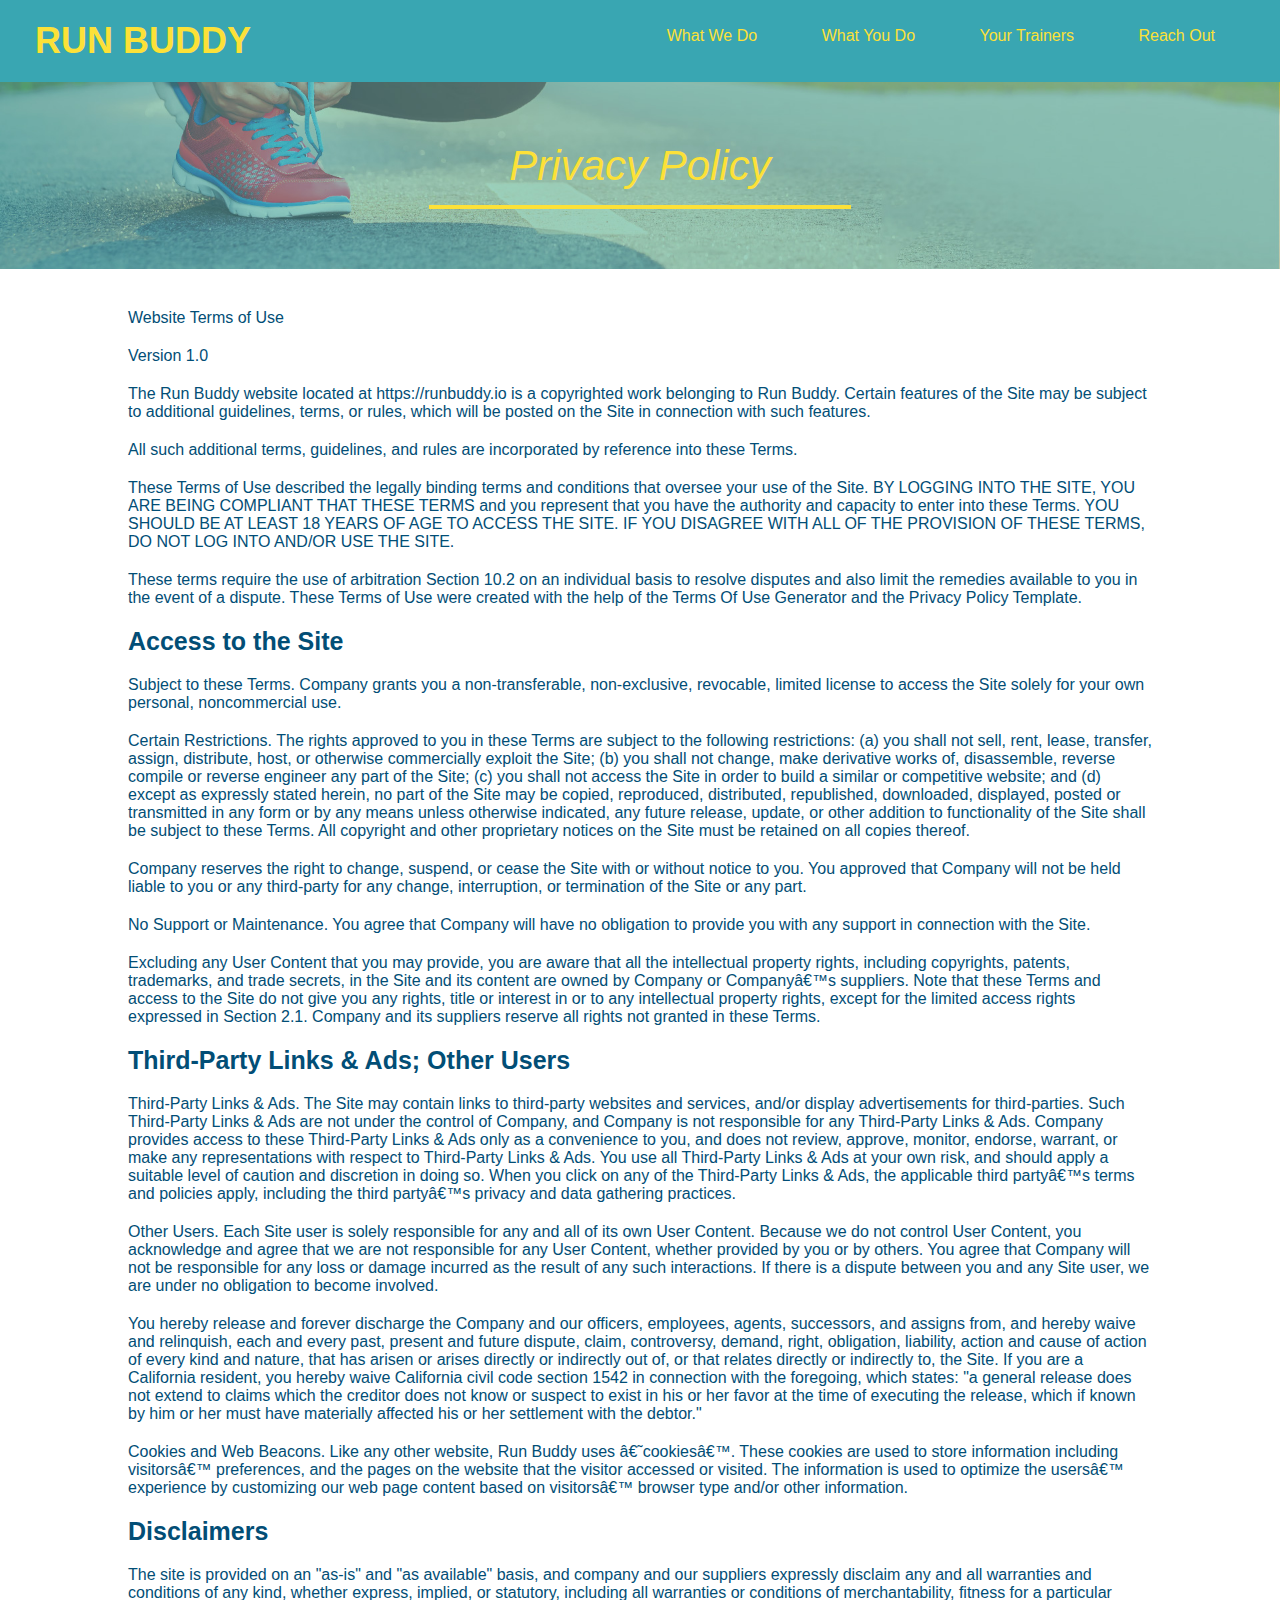
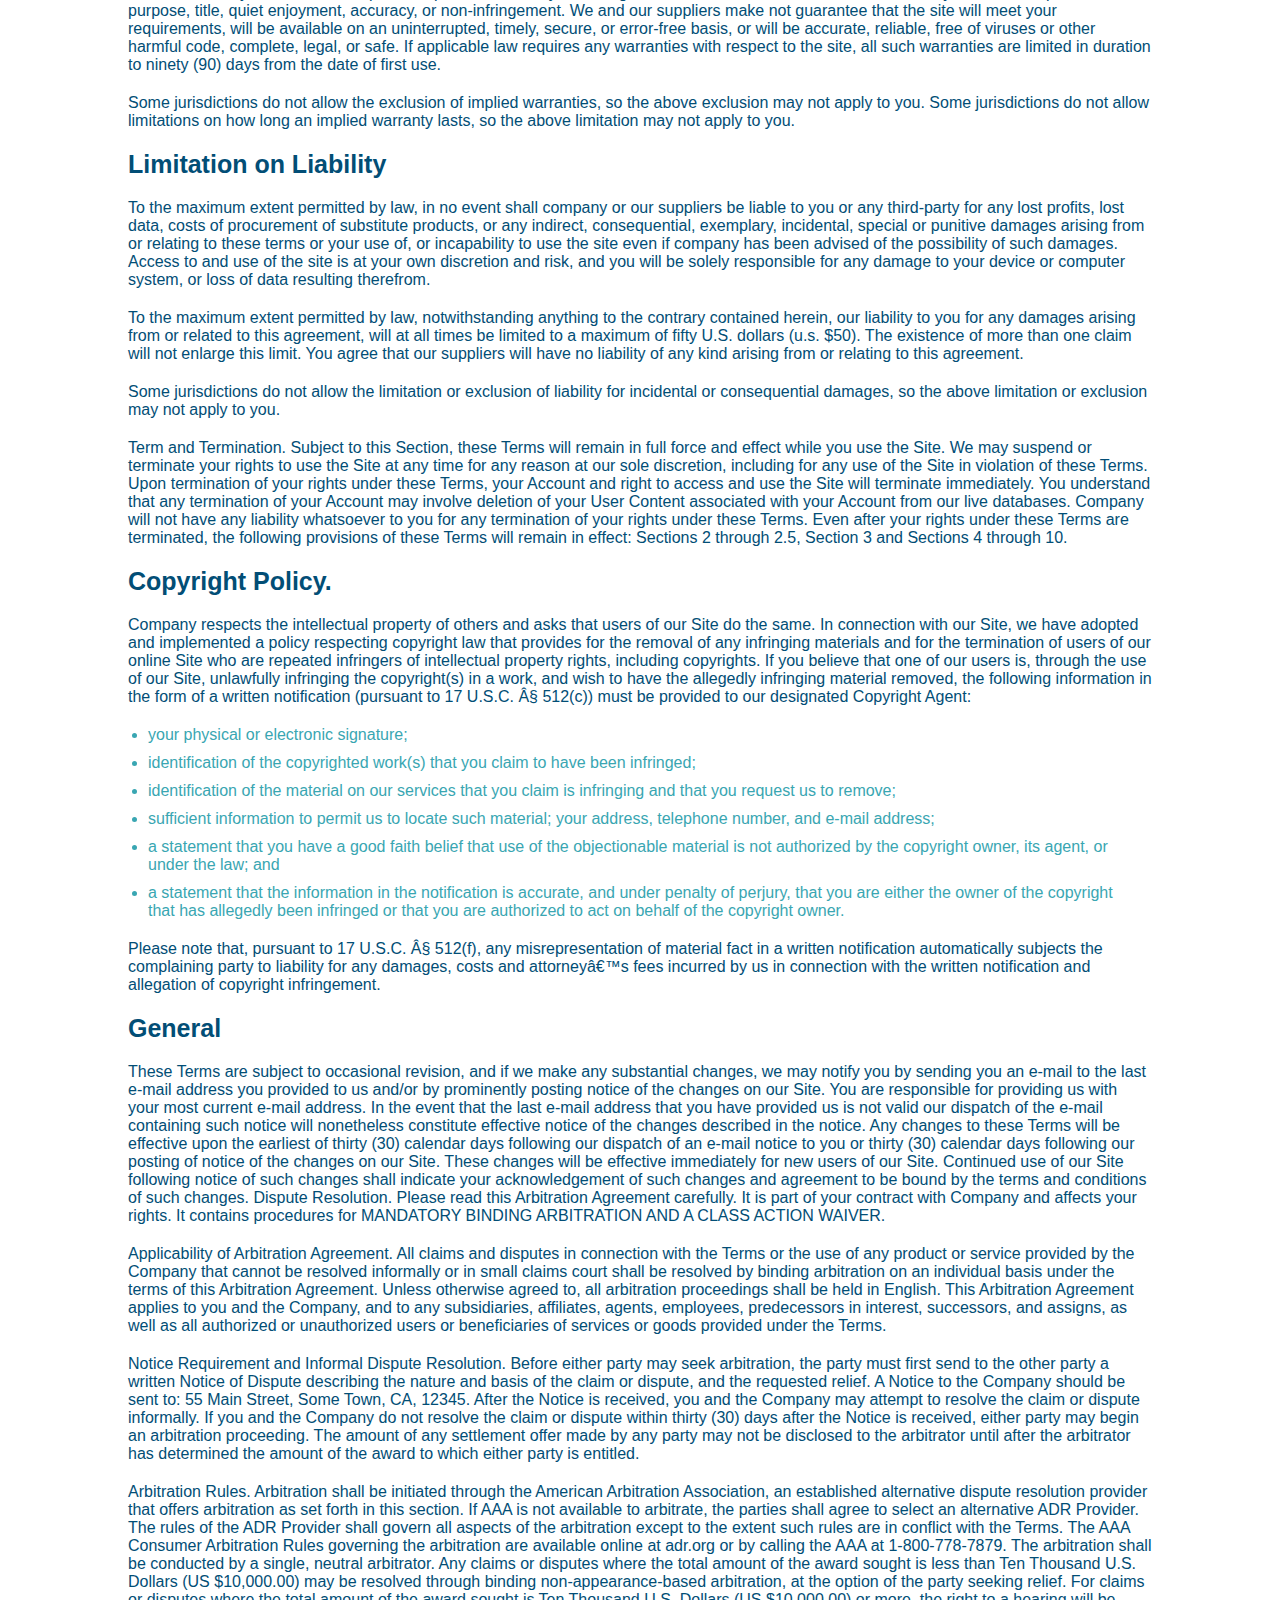
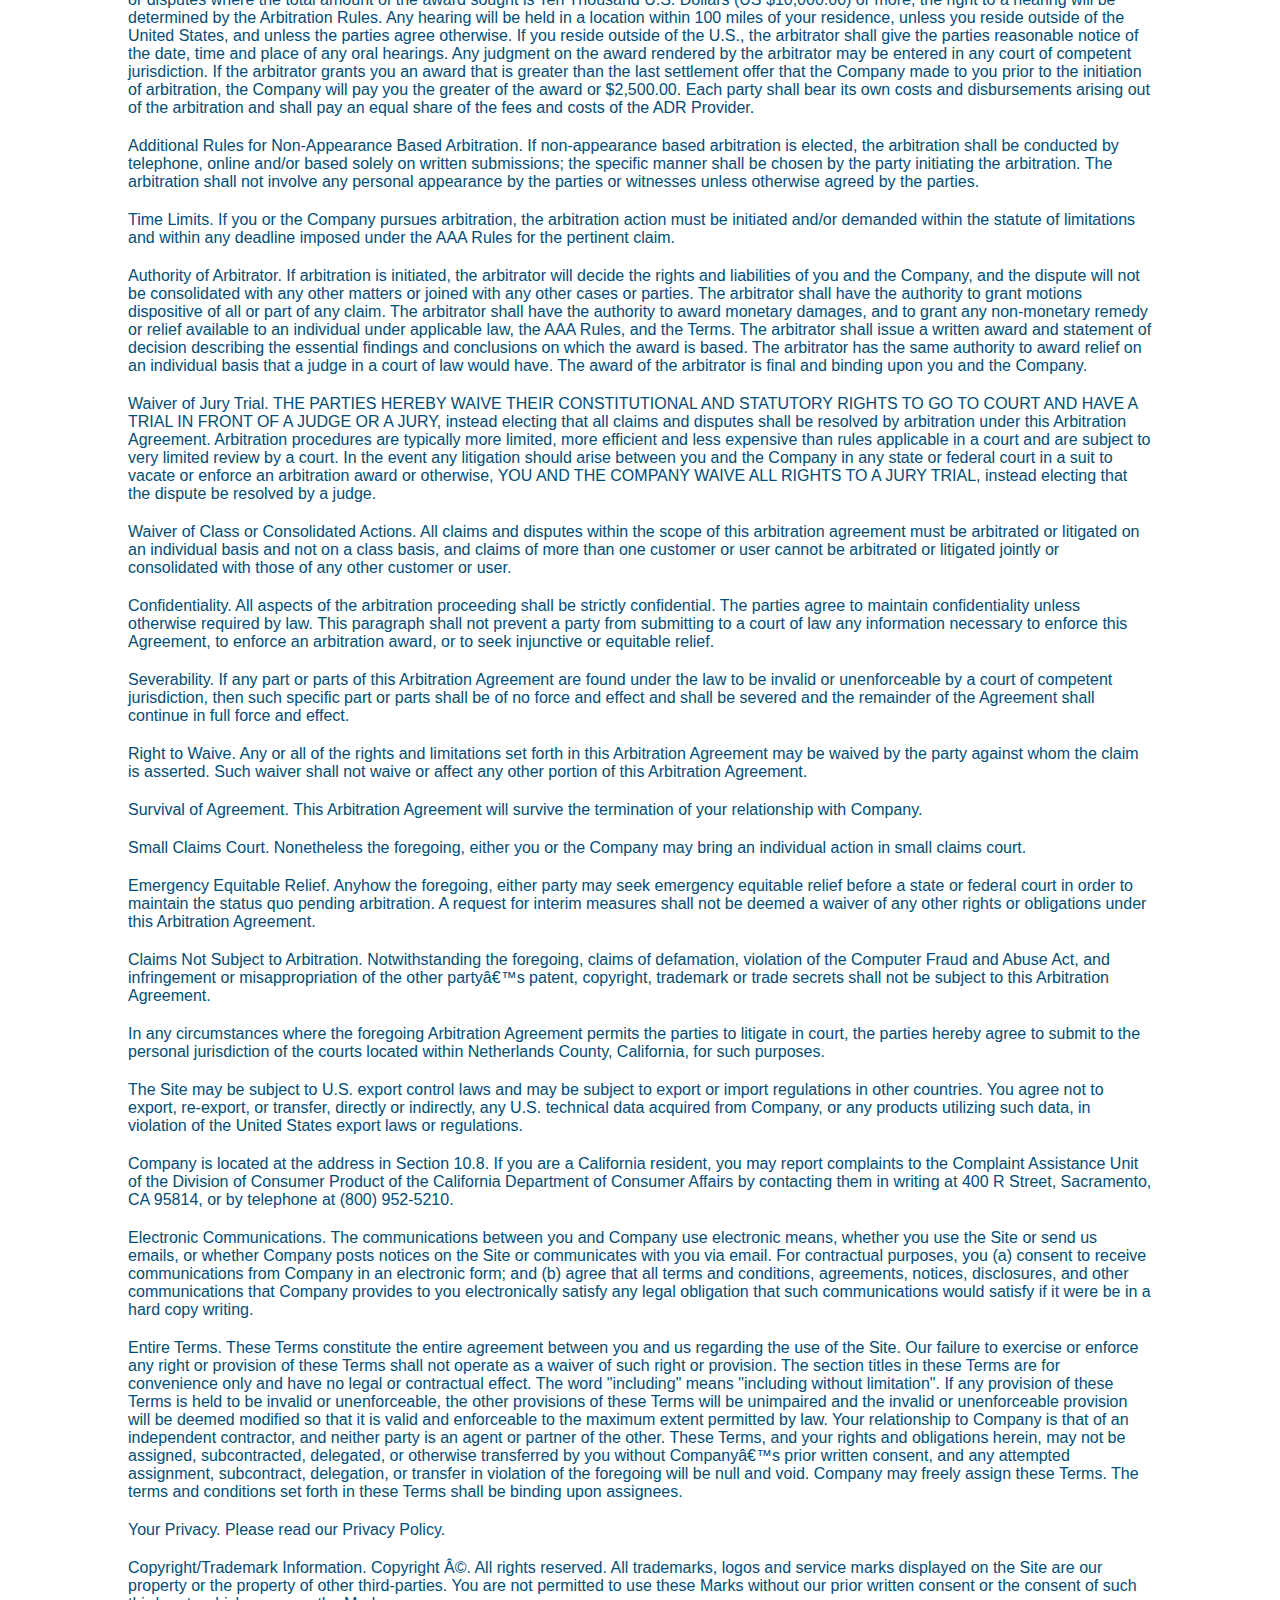
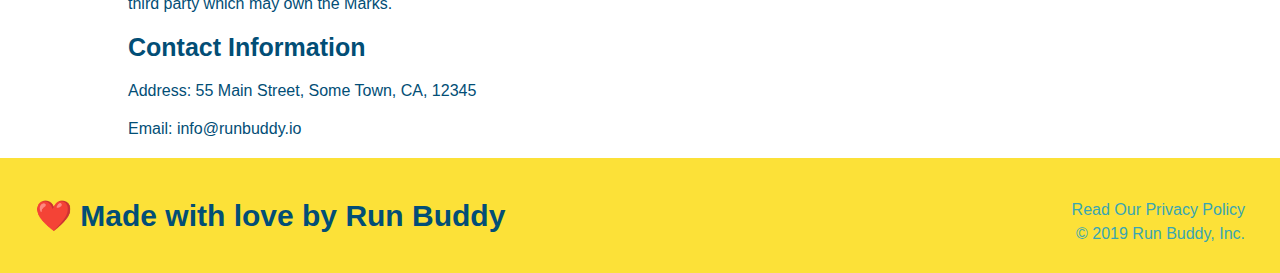
==== privacy-policy.html @ da738c7b "Privacy Policy" ====
<!DOCTYPE html>
<html lang="en">
    <head>
        <meta charset="UTF-8" />
        <title>Privacy Policy - Run Buddy</title>
        <link rel="stylesheet" href="./assets/css/style.css" />
        <link rel="stylesheet" href="./assets/css/secondary-styles.css" />
    </head>
    <body>

        <header>
            <h1>
                <a href="/">RUN BUDDY</a>
            </h1>
            <nav>
                <ul>
                    <li>
                        <a href="./index.html#what-we-do">What We Do</a>
                    </li>
                    <li>
                        <a href="./index.html#what-you-do">What You Do</a>
                    </li>
                    <li>
                        <a href="./index.html#your-trainers">Your Trainers</a>
                    </li>
                    <li>
                        <a href="./index.html#reach-out">Reach Out</a>
                    </li>
                </ul>
            </nav>
        </header>

        <section class="hero">
            <h2 class="page-title">Privacy Policy</h2>
        </section>

        <article class="secondary-content">
    
            <p>
                Website Terms of Use
              </p>
        
              <p>
                Version 1.0
              </p>
        
              <p>
                The Run Buddy website located at https://runbuddy.io is a copyrighted work belonging to Run Buddy. Certain
                features of the Site may be subject to additional guidelines, terms, or rules, which will be posted on the Site
                in connection with such features.
              </p>
        
              <p>
                All such additional terms, guidelines, and rules are incorporated by reference into these Terms.
              </p>
        
              <p>
                These Terms of Use described the legally binding terms and conditions that oversee your use of the Site. BY
                LOGGING INTO THE SITE, YOU ARE BEING COMPLIANT THAT THESE TERMS and you represent that you have the authority
                and capacity to enter into these Terms. YOU SHOULD BE AT LEAST 18 YEARS OF AGE TO ACCESS THE SITE. IF YOU
                DISAGREE WITH ALL OF THE PROVISION OF THESE TERMS, DO NOT LOG INTO AND/OR USE THE SITE.
              </p>
        
              <p>
                These terms require the use of arbitration Section 10.2 on an individual basis to resolve disputes and also
                limit the remedies available to you in the event of a dispute. These Terms of Use were created with the help of
                the Terms Of Use Generator and the Privacy Policy Template.
              </p>
        
              <h3>
                Access to the Site
              </h3>
        
              <p>
                Subject to these Terms. Company grants you a non-transferable, non-exclusive, revocable, limited license to
                access the Site solely for your own personal, noncommercial use.
              </p>
        
              <p>
                Certain Restrictions. The rights approved to you in these Terms are subject to the following restrictions: (a)
                you shall not sell, rent, lease, transfer, assign, distribute, host, or otherwise commercially exploit the Site;
                (b) you shall not change, make derivative works of, disassemble, reverse compile or reverse engineer any part of
                the Site; (c) you shall not access the Site in order to build a similar or competitive website; and (d) except
                as expressly stated herein, no part of the Site may be copied, reproduced, distributed, republished, downloaded,
                displayed, posted or transmitted in any form or by any means unless otherwise indicated, any future release,
                update, or other addition to functionality of the Site shall be subject to these Terms. All copyright and other
                proprietary notices on the Site must be retained on all copies thereof.
              </p>
        
              <p>
                Company reserves the right to change, suspend, or cease the Site with or without notice to you. You approved
                that Company will not be held liable to you or any third-party for any change, interruption, or termination of
                the Site or any part.
              </p>
        
              <p>
                No Support or Maintenance. You agree that Company will have no obligation to provide you with any support in
                connection with the Site.
              </p>
        
              <p>
                Excluding any User Content that you may provide, you are aware that all the intellectual property rights,
                including copyrights, patents, trademarks, and trade secrets, in the Site and its content are owned by Company
                or Companyâ€™s suppliers. Note that these Terms and access to the Site do not give you any rights, title or
                interest in or to any intellectual property rights, except for the limited access rights expressed in Section
                2.1. Company and its suppliers reserve all rights not granted in these Terms.
              </p>
        
              <h3>
                Third-Party Links & Ads; Other Users
              </h3>
        
              <p>
                Third-Party Links & Ads. The Site may contain links to third-party websites and services, and/or display
                advertisements for third-parties. Such Third-Party Links & Ads are not under the control of Company, and Company
                is not responsible for any Third-Party Links & Ads. Company provides access to these Third-Party Links & Ads
                only as a convenience to you, and does not review, approve, monitor, endorse, warrant, or make any
                representations with respect to Third-Party Links & Ads. You use all Third-Party Links & Ads at your own risk,
                and should apply a suitable level of caution and discretion in doing so. When you click on any of the
                Third-Party Links & Ads, the applicable third partyâ€™s terms and policies apply, including the third partyâ€™s
                privacy and data gathering practices.
              </p>
        
              <p>
                Other Users. Each Site user is solely responsible for any and all of its own User Content. Because we do not
                control User Content, you acknowledge and agree that we are not responsible for any User Content, whether
                provided by you or by others. You agree that Company will not be responsible for any loss or damage incurred as
                the result of any such interactions. If there is a dispute between you and any Site user, we are under no
                obligation to become involved.
              </p>
        
              <p>
                You hereby release and forever discharge the Company and our officers, employees, agents, successors, and
                assigns from, and hereby waive and relinquish, each and every past, present and future dispute, claim,
                controversy, demand, right, obligation, liability, action and cause of action of every kind and nature, that has
                arisen or arises directly or indirectly out of, or that relates directly or indirectly to, the Site. If you are
                a California resident, you hereby waive California civil code section 1542 in connection with the foregoing,
                which states: "a general release does not extend to claims which the creditor does not know or suspect to exist
                in his or her favor at the time of executing the release, which if known by him or her must have materially
                affected his or her settlement with the debtor."
              </p>
        
              <p>
                Cookies and Web Beacons. Like any other website, Run Buddy uses â€˜cookiesâ€™. These cookies are used to store
                information including visitorsâ€™ preferences, and the pages on the website that the visitor accessed or visited.
                The information is used to optimize the usersâ€™ experience by customizing our web page content based on visitorsâ€™
                browser type and/or other information.
              </p>
        
              <h3>
                Disclaimers
              </h3>
        
              <p>
                The site is provided on an "as-is" and "as available" basis, and company and our suppliers expressly disclaim
                any and all warranties and conditions of any kind, whether express, implied, or statutory, including all
                warranties or conditions of merchantability, fitness for a particular purpose, title, quiet enjoyment, accuracy,
                or non-infringement. We and our suppliers make not guarantee that the site will meet your requirements, will be
                available on an uninterrupted, timely, secure, or error-free basis, or will be accurate, reliable, free of
                viruses or other harmful code, complete, legal, or safe. If applicable law requires any warranties with respect
                to the site, all such warranties are limited in duration to ninety (90) days from the date of first use.
              </p>
        
              <p>
                Some jurisdictions do not allow the exclusion of implied warranties, so the above exclusion may not apply to
                you. Some jurisdictions do not allow limitations on how long an implied warranty lasts, so the above limitation
                may not apply to you.
              </p>
        
              <h3>
                Limitation on Liability
              </h3>
        
              <p>
                To the maximum extent permitted by law, in no event shall company or our suppliers be liable to you or any
                third-party for any lost profits, lost data, costs of procurement of substitute products, or any indirect,
                consequential, exemplary, incidental, special or punitive damages arising from or relating to these terms or
                your use of, or incapability to use the site even if company has been advised of the possibility of such
                damages. Access to and use of the site is at your own discretion and risk, and you will be solely responsible
                for any damage to your device or computer system, or loss of data resulting therefrom.
              </p>
        
              <p>
                To the maximum extent permitted by law, notwithstanding anything to the contrary contained herein, our liability
                to you for any damages arising from or related to this agreement, will at all times be limited to a maximum of
                fifty U.S. dollars (u.s. $50). The existence of more than one claim will not enlarge this limit. You agree that
                our suppliers will have no liability of any kind arising from or relating to this agreement.
              </p>
        
              <p>
                Some jurisdictions do not allow the limitation or exclusion of liability for incidental or consequential
                damages, so the above limitation or exclusion may not apply to you.
              </p>
        
              <p>
                Term and Termination. Subject to this Section, these Terms will remain in full force and effect while you use
                the Site. We may suspend or terminate your rights to use the Site at any time for any reason at our sole
                discretion, including for any use of the Site in violation of these Terms. Upon termination of your rights under
                these Terms, your Account and right to access and use the Site will terminate immediately. You understand that
                any termination of your Account may involve deletion of your User Content associated with your Account from our
                live databases. Company will not have any liability whatsoever to you for any termination of your rights under
                these Terms. Even after your rights under these Terms are terminated, the following provisions of these Terms
                will remain in effect: Sections 2 through 2.5, Section 3 and Sections 4 through 10.
              </p>
        
              <h3>
                Copyright Policy.
              </h3>
        
              <p>
                Company respects the intellectual property of others and asks that users of our Site do the same. In connection
                with our Site, we have adopted and implemented a policy respecting copyright law that provides for the removal
                of any infringing materials and for the termination of users of our online Site who are repeated infringers of
                intellectual property rights, including copyrights. If you believe that one of our users is, through the use of
                our Site, unlawfully infringing the copyright(s) in a work, and wish to have the allegedly infringing material
                removed, the following information in the form of a written notification (pursuant to 17 U.S.C. Â§ 512(c)) must
                be provided to our designated Copyright Agent:
              </p>
        
              <ul>
                <li>
                  your physical or electronic signature;
                </li>
                <li>
                  identification of the copyrighted work(s) that you claim to have been infringed;
                </li>
                <li>
                  identification of the material on our services that you claim is infringing and that you request us to remove;
                </li>
                <li>
                  sufficient information to permit us to locate such material; your address, telephone number, and e-mail
                  address;
                </li>
                <li>
                  a statement that you have a good faith belief that use of the objectionable material is not authorized by the
                  copyright owner, its agent, or under the law; and
                </li>
                <li>
                  a statement that the information in the notification is accurate, and under penalty of perjury, that you are
                  either the owner of the copyright that has allegedly been infringed or that you are authorized to act on
                  behalf of the copyright owner.
                </li>
              </ul>
        
              <p>
                Please note that, pursuant to 17 U.S.C. Â§ 512(f), any misrepresentation of material fact in a written
                notification automatically subjects the complaining party to liability for any damages, costs and attorneyâ€™s
                fees incurred by us in connection with the written notification and allegation of copyright infringement.
              </p>
        
              <h3>
                General
              </h3>
        
              <p>
                These Terms are subject to occasional revision, and if we make any substantial changes, we may notify you by
                sending you an e-mail to the last e-mail address you provided to us and/or by prominently posting notice of the
                changes on our Site. You are responsible for providing us with your most current e-mail address. In the event
                that the last e-mail address that you have provided us is not valid our dispatch of the e-mail containing such
                notice will nonetheless constitute effective notice of the changes described in the notice. Any changes to these
                Terms will be effective upon the earliest of thirty (30) calendar days following our dispatch of an e-mail
                notice to you or thirty (30) calendar days following our posting of notice of the changes on our Site. These
                changes will be effective immediately for new users of our Site. Continued use of our Site following notice of
                such changes shall indicate your acknowledgement of such changes and agreement to be bound by the terms and
                conditions of such changes. Dispute Resolution. Please read this Arbitration Agreement carefully. It is part of
                your contract with Company and affects your rights. It contains procedures for MANDATORY BINDING ARBITRATION AND
                A CLASS ACTION WAIVER.
              </p>
        
              <p>
                Applicability of Arbitration Agreement. All claims and disputes in connection with the Terms or the use of any
                product or service provided by the Company that cannot be resolved informally or in small claims court shall be
                resolved by binding arbitration on an individual basis under the terms of this Arbitration Agreement. Unless
                otherwise agreed to, all arbitration proceedings shall be held in English. This Arbitration Agreement applies to
                you and the Company, and to any subsidiaries, affiliates, agents, employees, predecessors in interest,
                successors, and assigns, as well as all authorized or unauthorized users or beneficiaries of services or goods
                provided under the Terms.
              </p>
        
              <p>
                Notice Requirement and Informal Dispute Resolution. Before either party may seek arbitration, the party must
                first send to the other party a written Notice of Dispute describing the nature and basis of the claim or
                dispute, and the requested relief. A Notice to the Company should be sent to: 55 Main Street, Some Town, CA,
                12345. After the Notice is received, you and the Company may attempt to resolve the claim or dispute informally.
                If you and the Company do not resolve the claim or dispute within thirty (30) days after the Notice is received,
                either party may begin an arbitration proceeding. The amount of any settlement offer made by any party may not
                be disclosed to the arbitrator until after the arbitrator has determined the amount of the award to which either
                party is entitled.
              </p>
        
              <p>
                Arbitration Rules. Arbitration shall be initiated through the American Arbitration Association, an established
                alternative dispute resolution provider that offers arbitration as set forth in this section. If AAA is not
                available to arbitrate, the parties shall agree to select an alternative ADR Provider. The rules of the ADR
                Provider shall govern all aspects of the arbitration except to the extent such rules are in conflict with the
                Terms. The AAA Consumer Arbitration Rules governing the arbitration are available online at adr.org or by
                calling the AAA at 1-800-778-7879. The arbitration shall be conducted by a single, neutral arbitrator. Any
                claims or disputes where the total amount of the award sought is less than Ten Thousand U.S. Dollars (US
                $10,000.00) may be resolved through binding non-appearance-based arbitration, at the option of the party seeking
                relief. For claims or disputes where the total amount of the award sought is Ten Thousand U.S. Dollars (US
                $10,000.00) or more, the right to a hearing will be determined by the Arbitration Rules. Any hearing will be
                held in a location within 100 miles of your residence, unless you reside outside of the United States, and
                unless the parties agree otherwise. If you reside outside of the U.S., the arbitrator shall give the parties
                reasonable notice of the date, time and place of any oral hearings. Any judgment on the award rendered by the
                arbitrator may be entered in any court of competent jurisdiction. If the arbitrator grants you an award that is
                greater than the last settlement offer that the Company made to you prior to the initiation of arbitration, the
                Company will pay you the greater of the award or $2,500.00. Each party shall bear its own costs and
                disbursements arising out of the arbitration and shall pay an equal share of the fees and costs of the ADR
                Provider.
              </p>
        
              <p>
                Additional Rules for Non-Appearance Based Arbitration. If non-appearance based arbitration is elected, the
                arbitration shall be conducted by telephone, online and/or based solely on written submissions; the specific
                manner shall be chosen by the party initiating the arbitration. The arbitration shall not involve any personal
                appearance by the parties or witnesses unless otherwise agreed by the parties.
              </p>
        
              <p>
                Time Limits. If you or the Company pursues arbitration, the arbitration action must be initiated and/or demanded
                within the statute of limitations and within any deadline imposed under the AAA Rules for the pertinent claim.
              </p>
        
              <p>
                Authority of Arbitrator. If arbitration is initiated, the arbitrator will decide the rights and liabilities of
                you and the Company, and the dispute will not be consolidated with any other matters or joined with any other
                cases or parties. The arbitrator shall have the authority to grant motions dispositive of all or part of any
                claim. The arbitrator shall have the authority to award monetary damages, and to grant any non-monetary remedy
                or relief available to an individual under applicable law, the AAA Rules, and the Terms. The arbitrator shall
                issue a written award and statement of decision describing the essential findings and conclusions on which the
                award is based. The arbitrator has the same authority to award relief on an individual basis that a judge in a
                court of law would have. The award of the arbitrator is final and binding upon you and the Company.
              </p>
        
              <p>
                Waiver of Jury Trial. THE PARTIES HEREBY WAIVE THEIR CONSTITUTIONAL AND STATUTORY RIGHTS TO GO TO COURT AND HAVE
                A TRIAL IN FRONT OF A JUDGE OR A JURY, instead electing that all claims and disputes shall be resolved by
                arbitration under this Arbitration Agreement. Arbitration procedures are typically more limited, more efficient
                and less expensive than rules applicable in a court and are subject to very limited review by a court. In the
                event any litigation should arise between you and the Company in any state or federal court in a suit to vacate
                or enforce an arbitration award or otherwise, YOU AND THE COMPANY WAIVE ALL RIGHTS TO A JURY TRIAL, instead
                electing that the dispute be resolved by a judge.
              </p>
        
              <p>
                Waiver of Class or Consolidated Actions. All claims and disputes within the scope of this arbitration agreement
                must be arbitrated or litigated on an individual basis and not on a class basis, and claims of more than one
                customer or user cannot be arbitrated or litigated jointly or consolidated with those of any other customer or
                user.
              </p>
        
              <p>
                Confidentiality. All aspects of the arbitration proceeding shall be strictly confidential. The parties agree to
                maintain confidentiality unless otherwise required by law. This paragraph shall not prevent a party from
                submitting to a court of law any information necessary to enforce this Agreement, to enforce an arbitration
                award, or to seek injunctive or equitable relief.
              </p>
        
              <p>
                Severability. If any part or parts of this Arbitration Agreement are found under the law to be invalid or
                unenforceable by a court of competent jurisdiction, then such specific part or parts shall be of no force and
                effect and shall be severed and the remainder of the Agreement shall continue in full force and effect.
              </p>
        
              <p>
                Right to Waive. Any or all of the rights and limitations set forth in this Arbitration Agreement may be waived
                by the party against whom the claim is asserted. Such waiver shall not waive or affect any other portion of this
                Arbitration Agreement.
              </p>
        
              <p>
                Survival of Agreement. This Arbitration Agreement will survive the termination of your relationship with
                Company.
              </p>
        
              <p>
                Small Claims Court. Nonetheless the foregoing, either you or the Company may bring an individual action in small
                claims court.
              </p>
        
              <p>
                Emergency Equitable Relief. Anyhow the foregoing, either party may seek emergency equitable relief before a
                state or federal court in order to maintain the status quo pending arbitration. A request for interim measures
                shall not be deemed a waiver of any other rights or obligations under this Arbitration Agreement.
              </p>
        
              <p>
                Claims Not Subject to Arbitration. Notwithstanding the foregoing, claims of defamation, violation of the
                Computer Fraud and Abuse Act, and infringement or misappropriation of the other partyâ€™s patent, copyright,
                trademark or trade secrets shall not be subject to this Arbitration Agreement.
              </p>
        
              <p>
                In any circumstances where the foregoing Arbitration Agreement permits the parties to litigate in court, the
                parties hereby agree to submit to the personal jurisdiction of the courts located within Netherlands County,
                California, for such purposes.
              </p>
        
              <p>
                The Site may be subject to U.S. export control laws and may be subject to export or import regulations in other
                countries. You agree not to export, re-export, or transfer, directly or indirectly, any U.S. technical data
                acquired from Company, or any products utilizing such data, in violation of the United States export laws or
                regulations.
              </p>
        
              <p>
                Company is located at the address in Section 10.8. If you are a California resident, you may report complaints
                to the Complaint Assistance Unit of the Division of Consumer Product of the California Department of Consumer
                Affairs by contacting them in writing at 400 R Street, Sacramento, CA 95814, or by telephone at (800) 952-5210.
              </p>
        
              <p>
                Electronic Communications. The communications between you and Company use electronic means, whether you use the
                Site or send us emails, or whether Company posts notices on the Site or communicates with you via email. For
                contractual purposes, you (a) consent to receive communications from Company in an electronic form; and (b)
                agree that all terms and conditions, agreements, notices, disclosures, and other communications that Company
                provides to you electronically satisfy any legal obligation that such communications would satisfy if it were be
                in a hard copy writing.
              </p>
        
              <p>
                Entire Terms. These Terms constitute the entire agreement between you and us regarding the use of the Site. Our
                failure to exercise or enforce any right or provision of these Terms shall not operate as a waiver of such right
                or provision. The section titles in these Terms are for convenience only and have no legal or contractual
                effect. The word "including" means "including without limitation". If any provision of these Terms is held to be
                invalid or unenforceable, the other provisions of these Terms will be unimpaired and the invalid or
                unenforceable provision will be deemed modified so that it is valid and enforceable to the maximum extent
                permitted by law. Your relationship to Company is that of an independent contractor, and neither party is an
                agent or partner of the other. These Terms, and your rights and obligations herein, may not be assigned,
                subcontracted, delegated, or otherwise transferred by you without Companyâ€™s prior written consent, and any
                attempted assignment, subcontract, delegation, or transfer in violation of the foregoing will be null and void.
                Company may freely assign these Terms. The terms and conditions set forth in these Terms shall be binding upon
                assignees.
              </p>
        
              <p>
                Your Privacy. Please read our Privacy Policy.
              </p>
        
              <p>
                Copyright/Trademark Information. Copyright Â©. All rights reserved. All trademarks, logos and service marks
                displayed on the Site are our property or the property of other third-parties. You are not permitted to use
                these Marks without our prior written consent or the consent of such third party which may own the Marks.
              </p>
        
              <h3>
                Contact Information
              </h3>
        
              <p>
                Address: 55 Main Street, Some Town, CA, 12345
              </p>
        
              <p>
                Email: info@runbuddy.io
              </p>
        </article>

        <footer>
            <h2>❤️ Made with love by Run Buddy</h2>
            <div>
                <a="#">Read Our Privacy Policy</a><br />
                &copy; 2019 Run Buddy, Inc.
            </div>
        </footer>

    </body>
</html>
---- assets/css/style.css ----
*{
 margin: 0;
 padding: 0;  
 box-sizing: border-box;
}

body {
    color: #39a6b2;
    font-family: Helvetica, Arial, sans-serif;
}

header {
    padding: 20px 35px;
    background-color: #39a6b2;
}

header h1 {
    font-weight: bold;
    font-size: 36px;
    color: #fce138;
    margin: 0;
    display: inline;
}

header a {
    text-decoration: none;
    color: #fce138;
}

header nav {
    float: right;
    margin: 7px 0;
}

header nav ul li {
    display: inline;
}

header nav ul li a {
    margin: 0 30px;
    font-weight: lighter:
    font-size: 22px;
}

footer {
    background: #fce138;
    width: 100%;
    padding: 40px 35px;
}

footer h2 {
    display:inline;
    color: #024e76;
    font-size: 30px;
    margin: 0;
}

footer div {
    float: right;
    line-height: 1.5;
    text-align: right;
}

footer a {
    color: #024e76;
}

section {
    padding:60px;
}

.hero {
    background-image: url("../Images/hero-bg.jpg");
    height: 600px;
    background-size: cover;
    background-position: center;
    position: relative;
}

.hero-form {
    background-color: #fce138;
    padding: 20px;
    width: 500px;
    color: #024e76;
    border-style: solid;
    border-width: 3px;
    border-color: #024e76;
    position: absolute;
    bottom: 120px;
    right: 140px;
}

.hero-form h3 {
    font-size: 24px;
    margin: 0;
}

.hero-form p {
    margin: 5px 0 15px 0;
}

.form-input {
    border: 1px solid #024e76;
    display: block;
    padding: 7px 15px;
    font-size: 16px;
    color: #024e76;
    width: 100%;
    margin-bottom: 15px;
}

.hero-form label {
    margin: 0 5px;
}

.hero-form button {
    color: #fce138;
    background-color: #024e76;
    border: none;
    padding: 10px 20px;
    font-size: 15px;
}

.section-title {
    font-size: 55px;
    color: #024e76;
    margin-bottom: 35px;
    padding: 0 100px 20px 100px;
    display: inline-block;
    border-bottom: 3px solid;
}

.primary-border {
    border-color: #fce138;
}

.secondary-border {
    border-color: #39a6b2;
}

.intro {
    text-align: center;
}

.intro p {
    line-height: 1.7;
    color: #39a6b2;
    width: 80%;
    font-size: 20px;
    margin: 0 auto;
}

.steps {
    text-align: center;
    background: #fce138;
}

.steps div {
    margin-bottom: 80px;
}

.steps img {
    width: 15%;
    margin: 10px 0;
}

.steps h3 {
    color: #024e76;
    font-size: 46px;
    margin-top: 10px;
}

.steps span {
    font-size: 38px;
}

.steps p {
    color: #39a6b2;
    font-size: 23px;
}

.trainers {
    text-align: center;
}

.trainer {
    width: 900px;
    margin: 0 auto 30px auto;
    background: #024e76;
    color: #fce138;
    overflow: auto;
}

.trainer img {
    width: 35%;
    float: left;
}

.trainer-bio {
    padding: 35px;
    float: left;
    width: 65%;
}

.text-left {
    text-align: left;
}

.text-right {
    text-align: right;
}

.trainer-bio h3 {
    font-size: 32px;
    margin-bottom: 8px;
}

.trainer-bio h4 {
    font-weight: lighter;
    font-size: 26px;
    margin-bottom: 25px;
}

.trainer-bio p {
    font-size: 17px;
    line-height: 1.3;
}

.contact {
    text-align: center;
    background: #024e76;
}

.contact h2 {
    color: #fce138;
}

.contact-info iframe {
    width: 400px;
    height: 400px;
}

.contact-info div {
    width: 410px;
    display: inline-block;
    vertical-align: top;
    text-align: left;
    margin: 30px 0 0 60px;
    color: white;
}

.contact-info h3 {
    color: #fce138;
    font-size: 32px;
}

.contact-info p, .contact-info address {
    margin: 20px 0;
    line-height: 1.5;
    font-size: 20px;
    font-style: normal;
}

.contact-info a {
    color: #fce138;
}
---- assets/css/secondary-styles.css ----
.hero {
    background-position: bottom;
    height: auto;
    text-align: center;
    margin-bottom: 40px;
}

.page-title {
    color: #fce138;
    display: inline-block;
    border-bottom: 4px solid #fce138;
    padding: 0 80px 15px 80px;
    font-weight: normal;
    font-size: 42px;
    font-style: italic;
}

.secondary-content {
    width: 80%;
    margin: 0 auto;
    color: #024e76;
}

.secondary-content h3 {
    font-size: 25px;
    margin: 20px 0;
}

.secondary-content p {
    font-size: 16px;
    line-height: 1.5x;
    margin: 20px 0;
}

.secondary-content ul {
    margin: 15px 20px;
}

.secondary-content li {
    color: #39a6b2;
    margin: 10px 0;
}
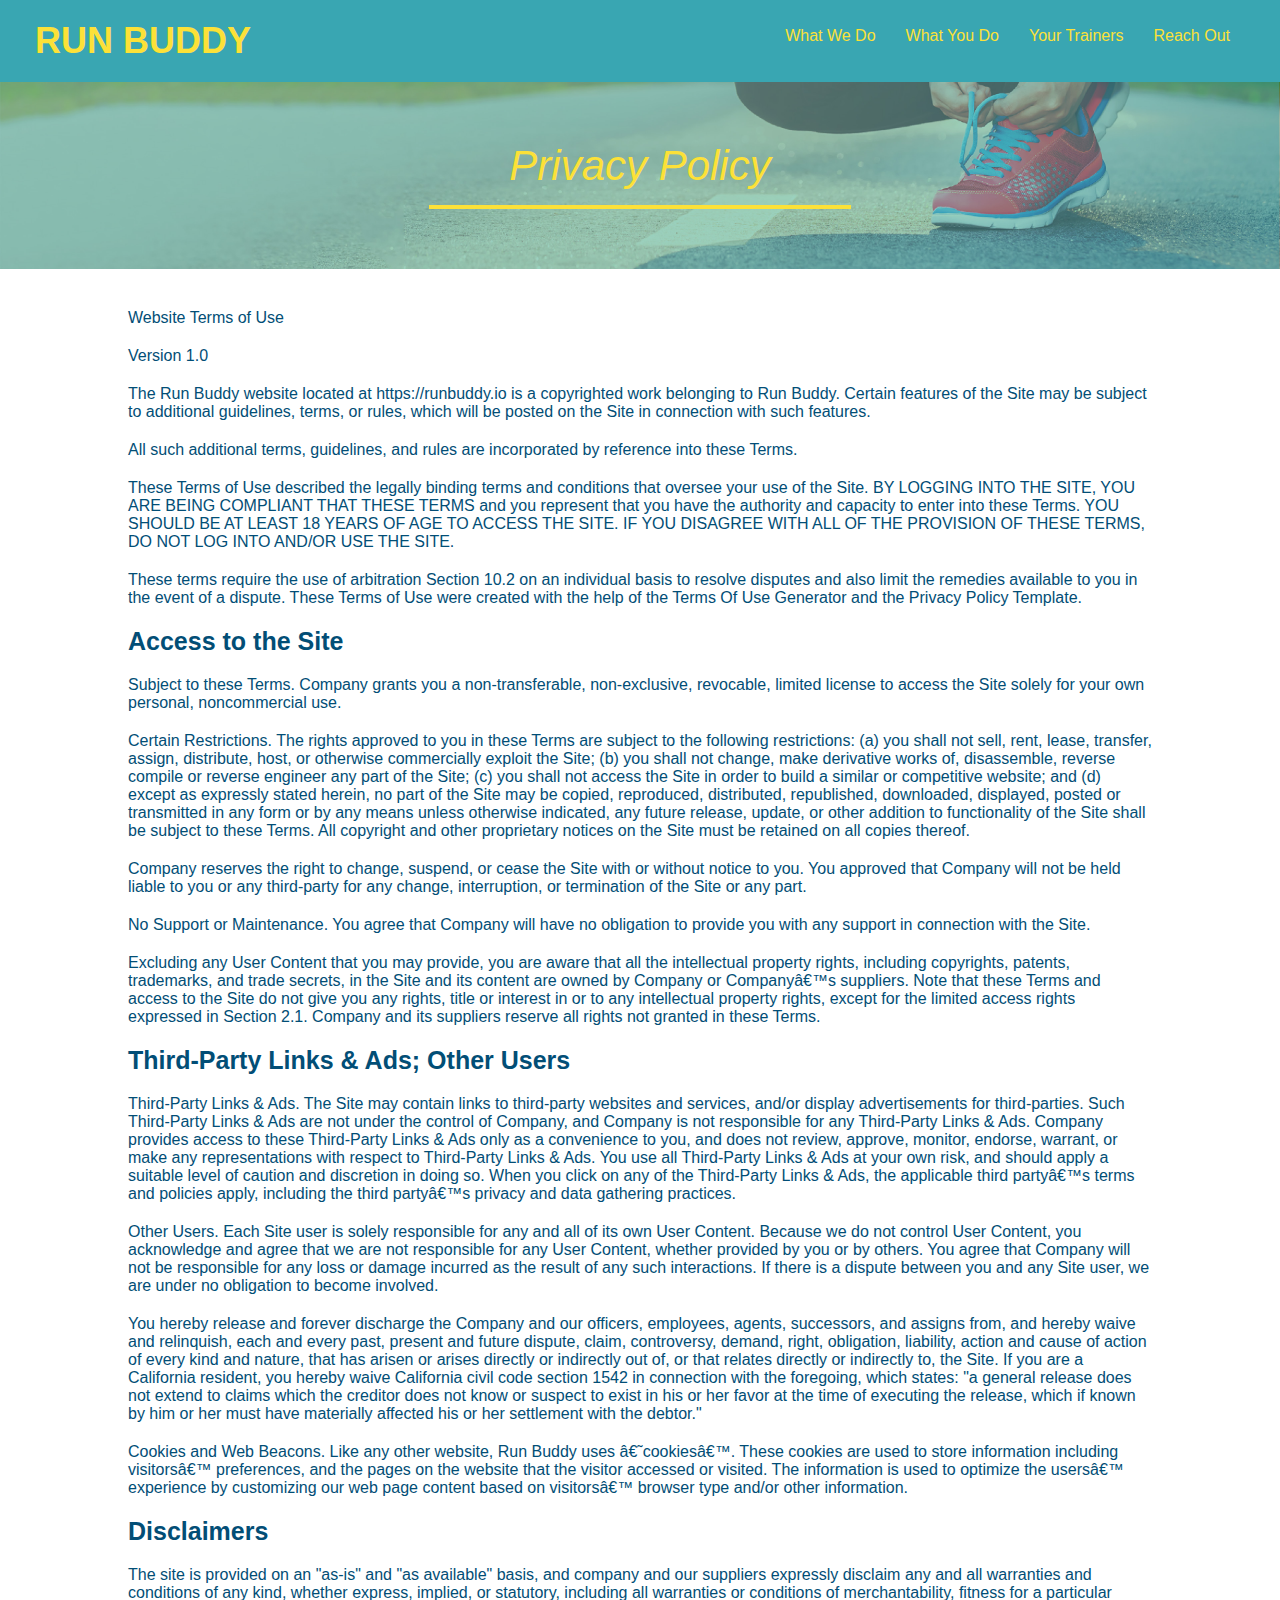
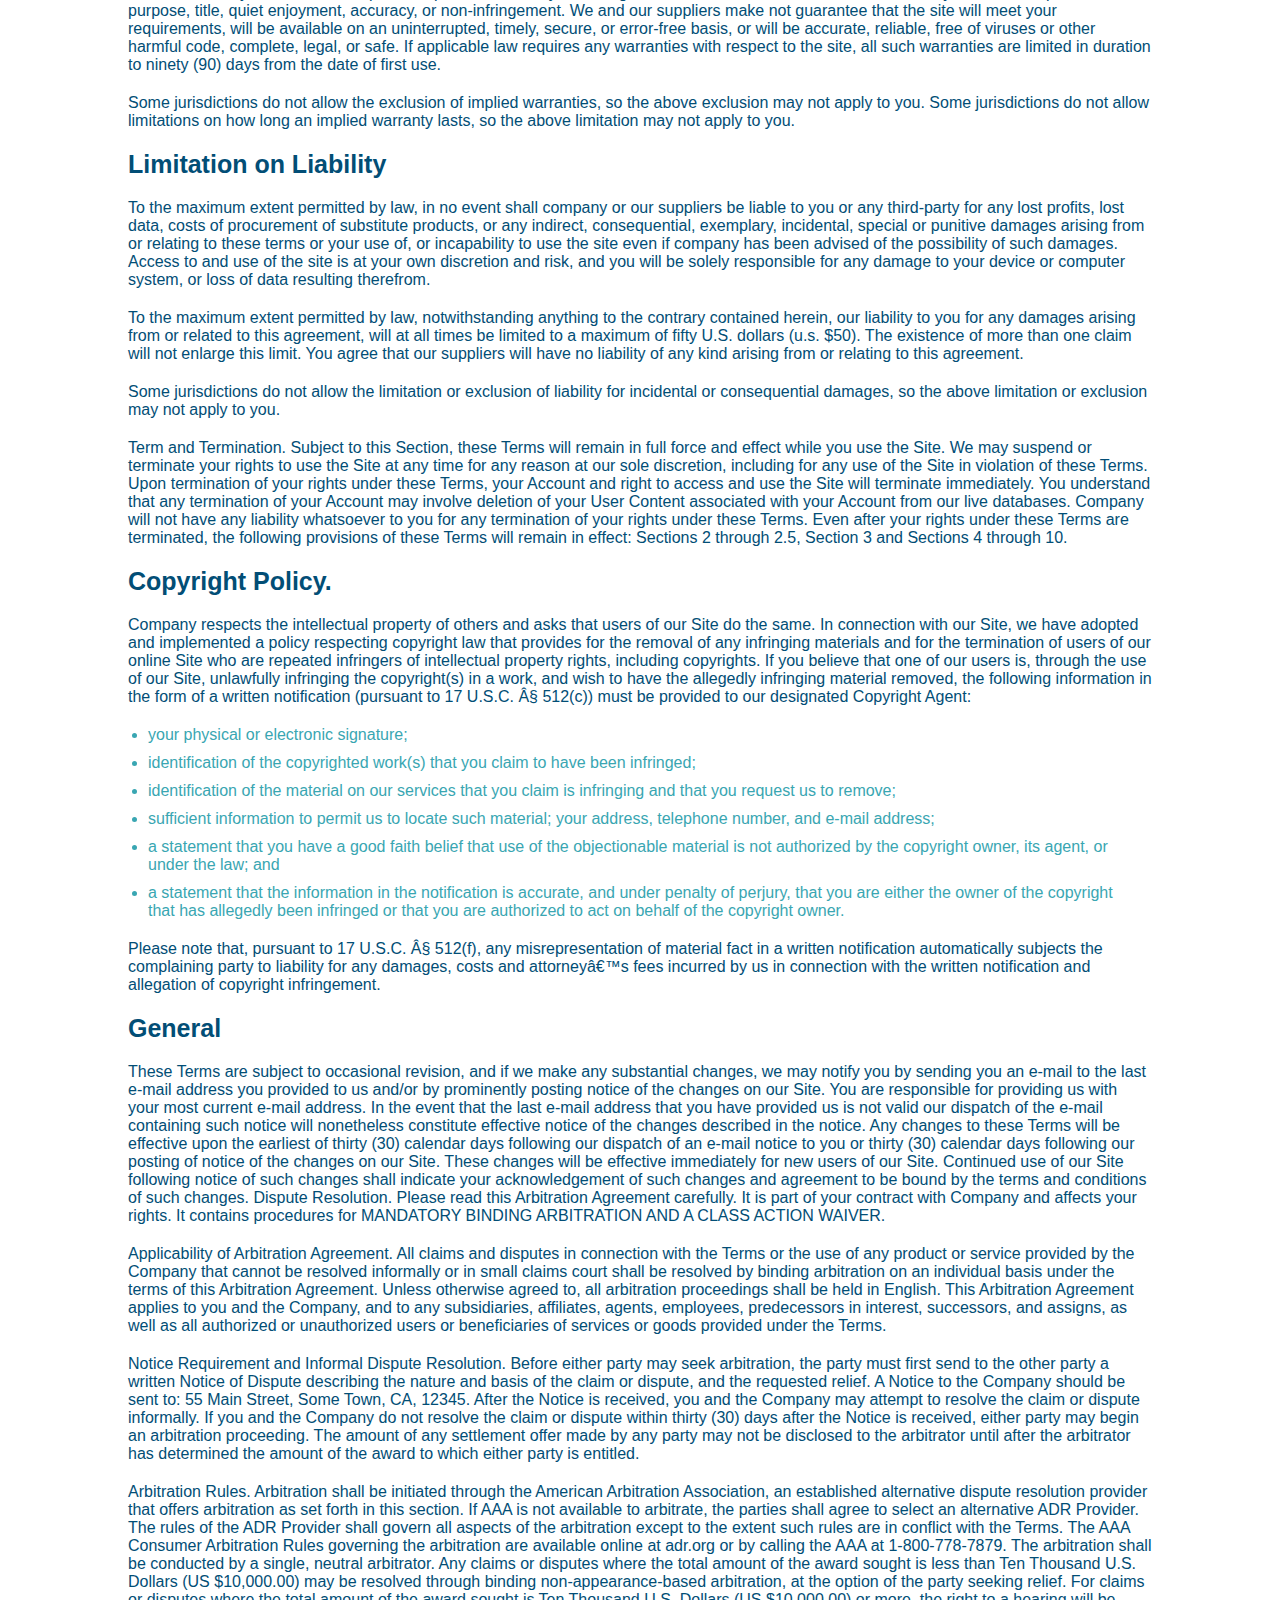
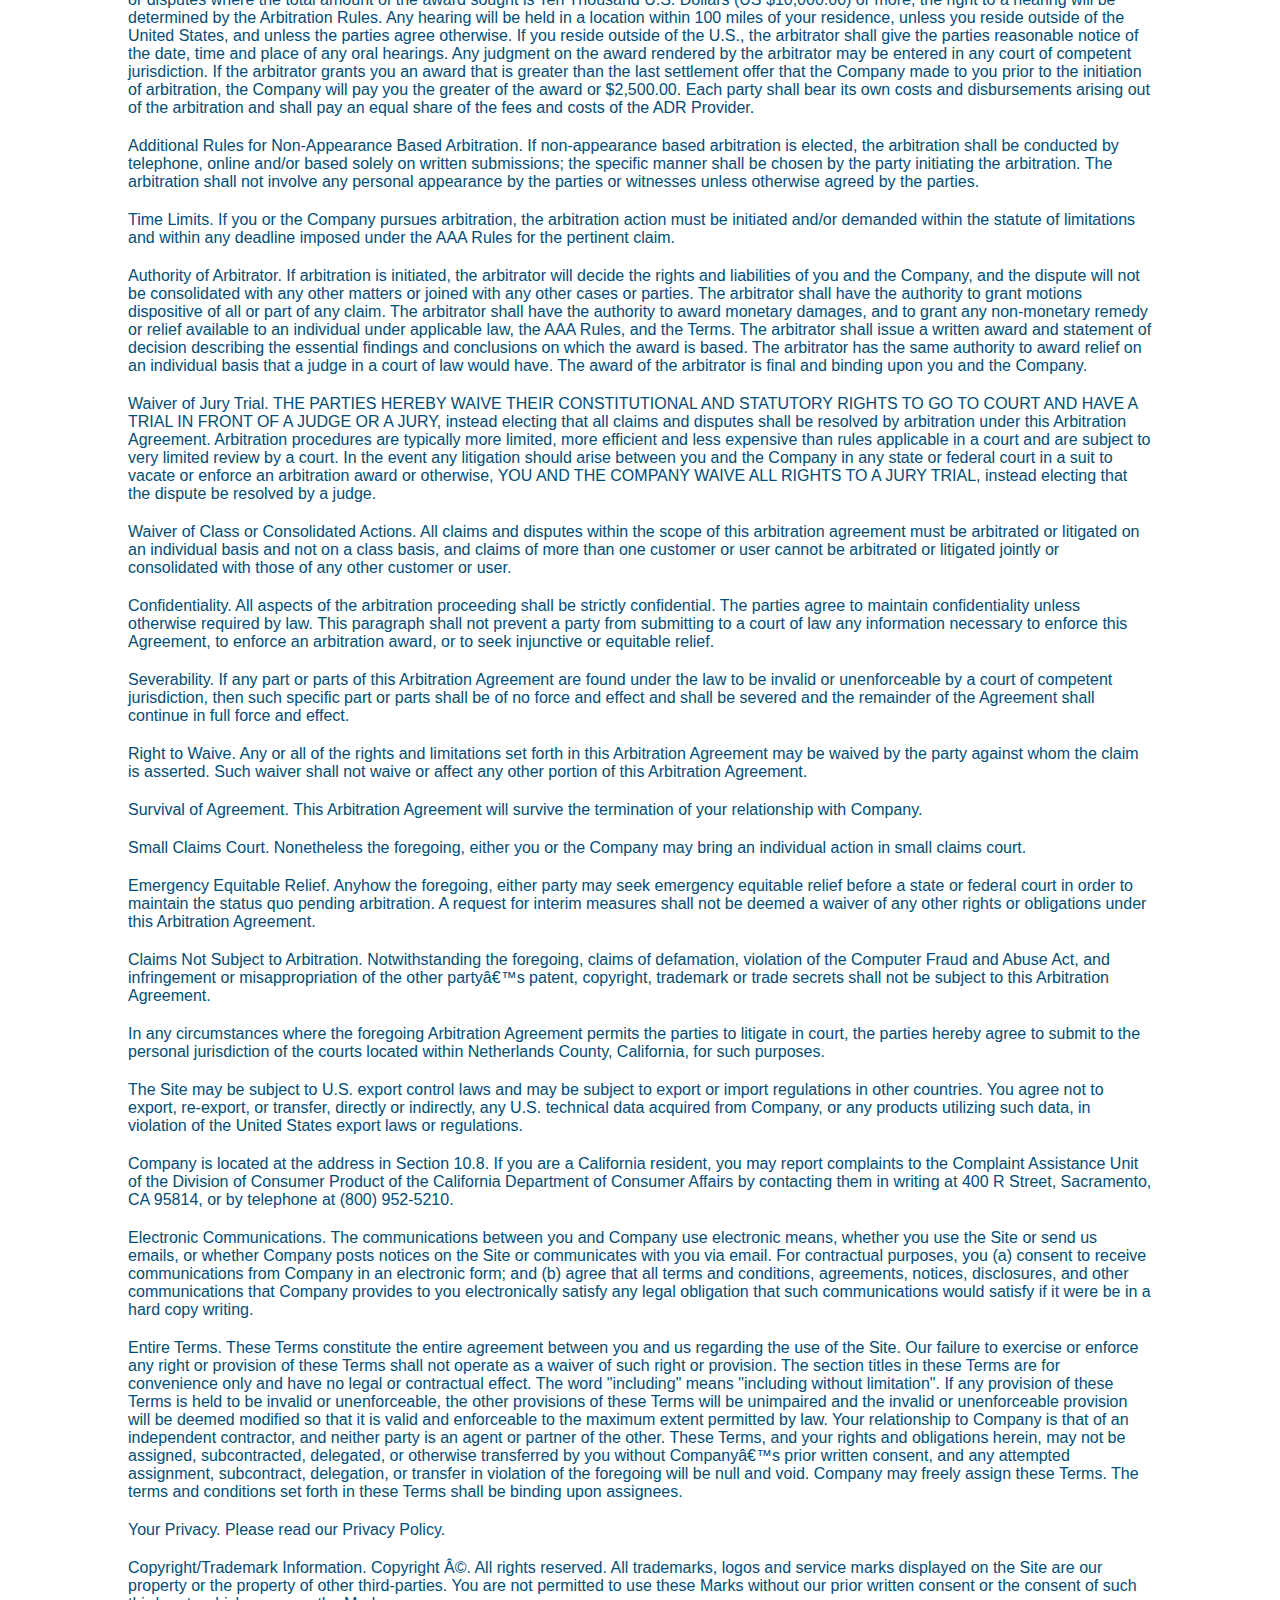
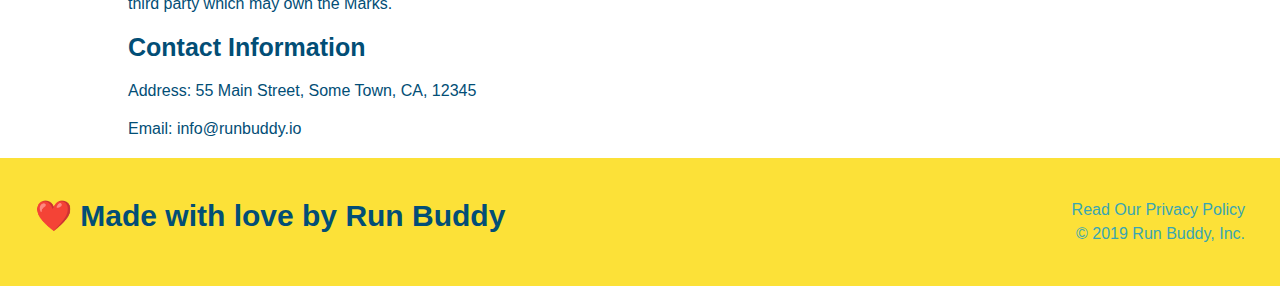
==== commit 66a5cf17: "added query templates" ====
--- a/privacy-policy.html
+++ b/privacy-policy.html
@@ -2,6 +2,7 @@
 <html lang="en">
     <head>
         <meta charset="UTF-8" />
+        <meta name="viewport" content="width=device-width, initial-scale: 1.0">
         <title>Privacy Policy - Run Buddy</title>
         <link rel="stylesheet" href="./assets/css/style.css" />
         <link rel="stylesheet" href="./assets/css/secondary-styles.css" />
--- a/assets/css/style.css
+++ b/assets/css/style.css
@@ -12,6 +12,9 @@
 header {
     padding: 20px 35px;
     background-color: #39a6b2;
+    display: flex;
+    justify-content: space-between;
+    flex-wrap: wrap;
 }
 
 header h1 {
@@ -19,7 +22,6 @@
     font-size: 36px;
     color: #fce138;
     margin: 0;
-    display: inline;
 }
 
 header a {
@@ -28,35 +30,39 @@
 }
 
 header nav {
-    float: right;
     margin: 7px 0;
 }
 
-header nav ul li {
-    display: inline;
+header nav ul {
+    display: flex;
+    flex-wrap: wrap;
+    justify-content: space-between;
+    align-items: center;
+    list-style: none;
 }
 
 header nav ul li a {
-    margin: 0 30px;
+    padding: 10px 15px;
     font-weight: lighter:
-    font-size: 22px;
+    font-size: 1.55vw;
 }
 
 footer {
     background: #fce138;
     width: 100%;
     padding: 40px 35px;
+    display: flex;
+    justify-content: space-between;
+    flex-wrap: wrap;
 }
 
 footer h2 {
-    display:inline;
     color: #024e76;
     font-size: 30px;
     margin: 0;
 }
 
 footer div {
-    float: right;
     line-height: 1.5;
     text-align: right;
 }
@@ -71,23 +77,38 @@
 
 .hero {
     background-image: url("../Images/hero-bg.jpg");
-    height: 600px;
     background-size: cover;
     background-position: center;
-    position: relative;
+    display: flex;
+    justify-content: center;
+    flex-wrap: wrap;
+    align-items: flex-start;
+}
+
+.hero-cta {
+    width: 35%;
+    text-align: right;
+    margin: 3.5%;
+    color: #fff;
+    font-size: 18px;
+    line-height: 1.2;
+}
+
+.hero-cta h2 {
+    font-style: italic;
+    font-size: 55px;
+    color: #fce138;
 }
 
 .hero-form {
     background-color: #fce138;
     padding: 20px;
-    width: 500px;
     color: #024e76;
     border-style: solid;
     border-width: 3px;
     border-color: #024e76;
-    position: absolute;
-    bottom: 120px;
-    right: 140px;
+    width: 40%;
+    margin: 3.5%;
 }
 
 .hero-form h3 {
@@ -122,12 +143,13 @@
 }
 
 .section-title {
-    font-size: 55px;
-    color: #024e76;
-    margin-bottom: 35px;
-    padding: 0 100px 20px 100px;
-    display: inline-block;
+    font-size: 48px;
+    color: #024e76;
     border-bottom: 3px solid;
+    padding-bottom: 20px;
+    text-align: center;
+    margin: 0 auto 35px auto;
+    width: 50%;
 }
 
 .primary-border {
@@ -136,10 +158,6 @@
 
 .secondary-border {
     border-color: #39a6b2;
-}
-
-.intro {
-    text-align: center;
 }
 
 .intro p {
@@ -148,86 +166,100 @@
     width: 80%;
     font-size: 20px;
     margin: 0 auto;
+    text-align: center;
 }
 
 .steps {
-    text-align: center;
     background: #fce138;
 }
 
-.steps div {
-    margin-bottom: 80px;
-}
-
-.steps img {
-    width: 15%;
-    margin: 10px 0;
-}
-
-.steps h3 {
+.step {
+    margin: 50px auto;
+    padding-bottom: 50px;
+    width: 80%;
+    border-bottom: 1px solid #39a6b2;
+    display: flex;
+    flex-wrap: wrap;
+    align-items: center;
+    justify-content: space-between;
+}
+
+.step h3 {
     color: #024e76;
     font-size: 46px;
-    margin-top: 10px;
-}
-
-.steps span {
-    font-size: 38px;
-}
-
-.steps p {
+    flex: 1 30%;
+}
+
+.step-text {
+    flex: 12;
+}
+
+.step-text p {
     color: #39a6b2;
-    font-size: 23px;
+    font-size: 18px;
+}
+
+.step-text h4 {
+    font-size: 26px;
+    line-height: 1.5;
+    color: #024e76;
+}
+
+.step-info {
+    flex: 2 70%;
+    display: flex;
+    flex-wrap: wrap;
+    align-items: center;
+}
+
+.step-img {
+    flex: 1 12%;
+    margin-right: 20px;
+}
+
+.step-img img {
+    max-width: 100%;
 }
 
 .trainers {
-    text-align: center;
+    width: 100%;
+    margin: 0 auto;
+    display: flex;
+    flex-wrap: wrap;
+    justify-content: space-around;
 }
 
 .trainer {
-    width: 900px;
-    margin: 0 auto 30px auto;
+    margin: 20px;
     background: #024e76;
     color: #fce138;
-    overflow: auto;
+    flex: 1;
 }
 
 .trainer img {
-    width: 35%;
-    float: left;
+    width: 100%;
 }
 
 .trainer-bio {
-    padding: 35px;
-    float: left;
-    width: 65%;
-}
-
-.text-left {
-    text-align: left;
-}
-
-.text-right {
-    text-align: right;
+    padding: 25px;
+    line-height: 1.3;
 }
 
 .trainer-bio h3 {
-    font-size: 32px;
-    margin-bottom: 8px;
+    font-size: 28px;
 }
 
 .trainer-bio h4 {
     font-weight: lighter;
-    font-size: 26px;
-    margin-bottom: 25px;
+    font-size: 22px;
+    margin-bottom: 15px;
 }
 
 .trainer-bio p {
     font-size: 17px;
-    line-height: 1.3;
 }
 
 .contact {
-    text-align: center;
     background: #024e76;
 }
 
@@ -235,17 +267,22 @@
     color: #fce138;
 }
 
+.contact-info {
+    display: flex;
+    justify-content: space-between;
+    flex-wrap: wrap;
+}
+
+.contact-info > * {
+    flex: 1;
+    margin: 15px;
+}
+
 .contact-info iframe {
-    width: 400px;
     height: 400px;
 }
 
 .contact-info div {
-    width: 410px;
-    display: inline-block;
-    vertical-align: top;
-    text-align: left;
-    margin: 30px 0 0 60px;
     color: white;
 }
 
@@ -257,10 +294,61 @@
 .contact-info p, .contact-info address {
     margin: 20px 0;
     line-height: 1.5;
-    font-size: 20px;
+    font-size: 16px;
     font-style: normal;
 }
 
 .contact-info a {
     color: #fce138;
+}
+
+.contact-form input, .contact-form textarea {
+    border: 1px solid #024e76;
+    display: block;
+    padding: 7px 15px;
+    font-size: 16px;
+    color: #024e76;
+    width: 100%;
+    margin-bottom: 15px;
+    margin-top: 5px;
+}
+
+.contact-form button {
+    width: 100%;
+    border: none;
+    background: #fce138;
+    color: #024e76;
+    text-align: center;
+    padding: 15px 0;
+    font-size: 16px;
+}
+
+.flex-row {
+    display: flex;
+}
+
+
+
+
+/* MEDIA QUERIES FOR SMALLER DESKTOP SCREENS AND SMALLER */
+@media screen and (max-width: 980px) {
+    header h1 a {
+        
+    }
+}
+
+/* MEDIA QUERIES FOR TABLETS AND SMALLER */
+@media screen and (max-width: 768px) {
+    header h1 {
+        /* this will be applied on any screen between 768px and 575px */
+        
+    }
+}
+
+/* MEDIA QUERY FOR MOBILE PHONES AND SMALLER */
+@media screen and (max-width: 575px) {
+    header h1 {
+        /* this will be applied on any screen smaller than 575px */
+        
+    }
 }